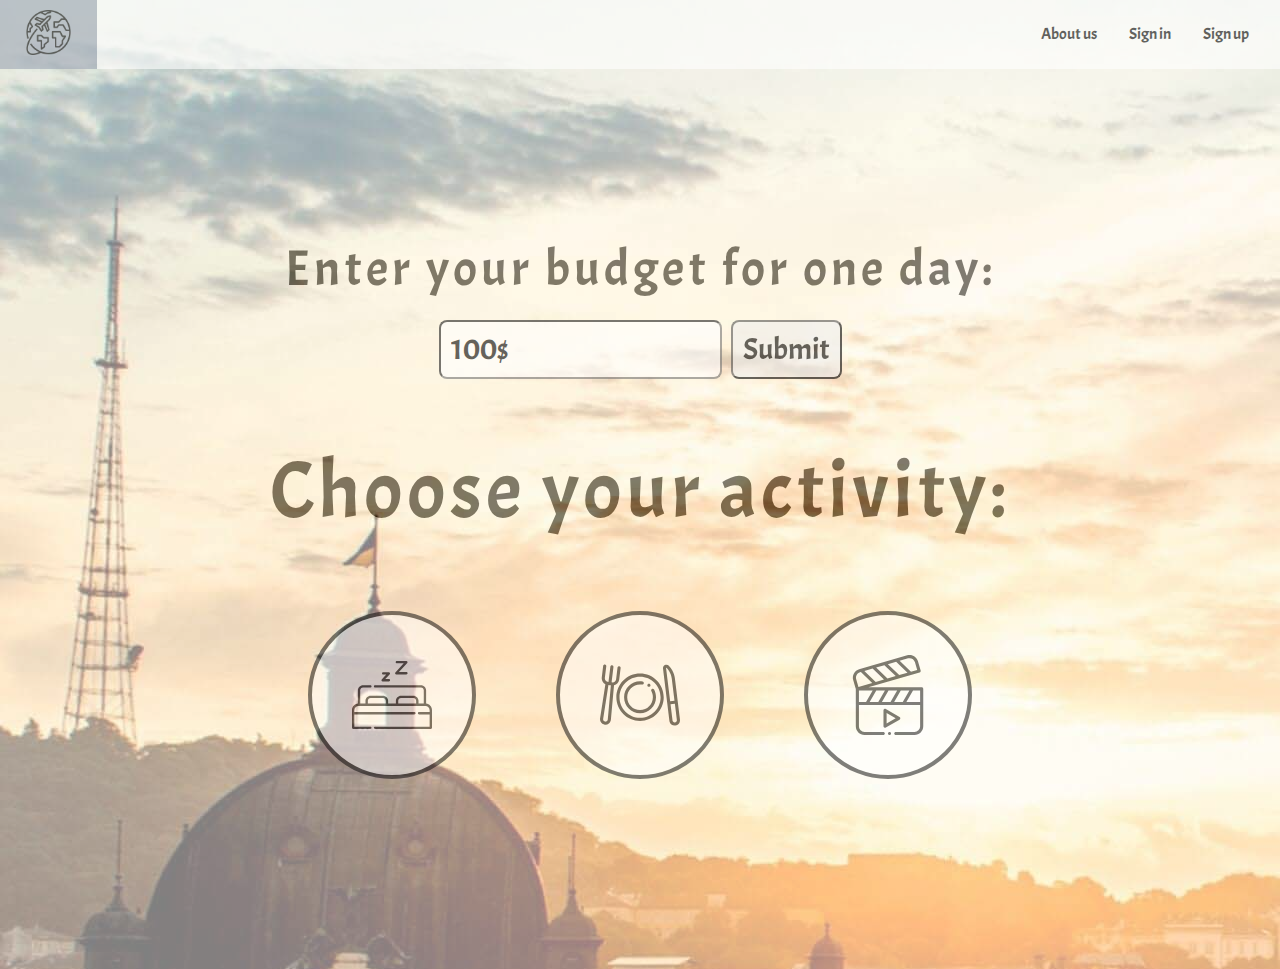
==== index.html @ ae99952b "modified media, bugs fixed" ====
<!DOCTYPE html>
<html lang="en">
<head>
    <meta charset="UTF-8">
    <meta name="viewport" content="width=device-width, initial-scale=1.0">
    <meta http-equiv="X-UA-Compatible" content="ie=edge">
    <title>Document</title>
    <link rel="stylesheet" href="https://fonts.googleapis.com/css?family=Roboto+Condensed:300i,400&display=swap" rel="stylesheet">
    <link href="https://fonts.googleapis.com/css?family=Acme|Molengo&display=swap" rel="stylesheet">

    <link rel="stylesheet" href="css/normalize.css">
    <link rel="stylesheet" href="css/style.css">
</head>
<body class="index">

    <div class="color-overlay">
    <video class="video-container" playsinline autoplay muted loop poster="img/background.jpg">
        <source src="video/video.mp4" type="video/mp4">
        <source src="video/video.webm" type="video/webm">
    </video>
    </div>

    <header class="header">
        <ul class="navbar">
            <li class="navbarLi"><a href="#">
                <img class="logo" src="img/around.png" alt="logo">
            </a></li>
            <div class="nav-cng">
                <li class="navbarLi"><a href="about.html">About us</a></li>
                <li class="navbarLi"><a href="login.html">Sign in</a></li>
                <li class="navbarLi"><a href="registration.html">Sign up</a></li>
            </div>
        </ul>
    </header>


    <section class="choise"> 
        <span class="textBudget"> 
            Enter your budget for one day: 
        </span> 
        <div class="bdg-ipt">
            <form class="budget_form">
                <div class="input">
                    <input class="input_budget" type="text" name="Budget" value="100$">
                    <button class="btn">Submit</button>
                </div>
            </form>
        </div>
        <br>
        <span class="textAct"> 
            Choose your activity: 
        </span>
        <div class="icons">
            <a class="images" href="hotels.html">
                <img src="img/sleep.svg" alt="Sleep">
            </a>
            <a class="images"  href="restaurants/restaurants.html">
                <img src="img/food.svg" alt="Eat">
            </a>
            <a class="images"  href="rest.html"> 
                <img src="img/cinema.svg" alt="Hang_out">
            </a>
        </div>
    </section>  
</body>
</html>
---- css/style.css ----
.index,
.about,
.rst,
.mainContent {
  font-family: 'Acme', sans-serif;
  background-repeat: no-repeat;
  width: 100%;
  height: 100vh;
  overflow: hidden;
}
.mainContent {
  background-color: #f3f3f3;
  background-size: cover;
  background-attachment: fixed;
}
.rst {
  background-image: url(../img/rst-background.jpg);
  background-size: cover;
}
.choise {
  width: 100%;
  height: 100vh;
  display: flex;
  flex-direction: column;
  align-items: center;
  justify-content: center;
  line-height: 2;
  letter-spacing: 4px;
}
.textBudget {
  color: black;
  font-size: 50px;
}
.input_budget {
  border-radius: 8px;
  padding: 10px;
}
.textAct {
  color: black;
  font-size: 80px;
}
.icons {
  display: flex;
  flex-direction: row;
  justify-content: center;
}
.input {
  opacity: 0.6;
  font-size: 30px;
}
.btn,
.filter-button {
  border-radius: 8px;
  padding: 10px;
}
.btn:hover,
.filter-button:hover {
  background-color: #9da6b5;
  cursor: pointer;
  opacity: 1;
}
.filter-button {
  margin: 0 auto;
  width: 150px;
  padding: 8px;
  text-align: center;
  opacity: 0.7;
  background-color: #d8d8da;
}
.images {
  height: 80px;
  background-color: white;
  opacity: 0.5;
  border: 4px solid black;
  border-radius: 50%;
  padding: 40px;
  margin: 40px;
}
.images img {
  height: 80px;
}
.images:hover {
  background-color: #9da6b5;
  cursor: pointer;
  box-shadow: 5px 3px 4px 2px black;
}
.navbar {
  list-style-type: none;
  margin: 0;
  padding: 0;
  overflow: hidden;
  background-color: white;
  opacity: 0.6;
  z-index: 1;
}
.navbar .navbarLi {
  float: left;
}
.navbar ul {
  list-style-type: none;
  margin: 0;
  padding: 0;
  overflow: hidden;
  background-color: white;
  opacity: 0.6;
}
.navbarLi {
  float: left;
}
.navbarLi a {
  color: black;
  text-align: center;
  padding: 29px 16px;
  text-decoration: none;
}
.nav-cng {
  display: flex;
  justify-content: flex-end;
  text-align: center;
  align-items: center;
  padding-right: 15px;
  margin-top: 25px;
}
.navbarLi a:hover {
  background-color: #9da6b5;
  cursor: pointer;
}
.nav-cng .navbarLi a:hover {
  height: 100%;
  cursor: pointer;
  background-color: #9da6b5;
  z-index: 1;
}
.logo {
  width: 45px;
  height: 45px;
  margin: 10px;
}
.nav-cng {
  display: flex;
  justify-content: flex-end;
  text-align: center;
  align-items: center;
  padding-right: 15px;
  margin-top: 25px;
}
.navbarLi:hover {
  cursor: pointer;
  background-color: #9da6b5;
}
.rgt {
  position: relative;
  display: flex;
  flex-direction: column;
  align-items: flex-start;
  justify-content: flex-start;
  overflow: hidden;
}
.rgt-form {
  padding-left: 400px;
}
.rgt-form ::placeholder {
  color: black;
  opacity: 0.8;
}
.rgt .createText {
  padding-left: 300px;
  font-size: 70px;
  font-family: 'Acme', sans-serif;
  color: black;
  margin-bottom: 10px;
}
.input-rgt {
  opacity: 0.8;
  font-size: 20px;
}
#crt {
  background-color: #9da6b5;
}
.input-rgt input {
  padding-left: 15px;
  margin-top: 10px;
  height: 30px;
  width: 400px;
  border-radius: 8px;
}
#btn {
  margin-left: 220px;
  border-radius: 12px;
  width: 200px;
  height: 30px;
}
#btn:hover {
  cursor: pointer;
  background-color: #9da6b5;
}
.video-container {
  position: absolute;
  top: 0;
  left: 0;
  right: 0;
}
.color-overlay {
  position: fixed;
  top: 0;
  left: 0;
  right: 0;
  background-color: lightblue;
  width: 100%;
  height: 100vh;
  opacity: 0.5;
}
.main_section {
  display: flex;
  justify-content: center;
  align-items: center;
  margin: 0 auto;
  height: 95%;
  width: 75%;
}
.history,
.tourists,
.contacts {
  width: 20%;
  height: 55%;
  display: flex;
  flex-direction: column;
  align-items: center;
  justify-content: flex-end;
  text-align: center;
  padding-bottom: 20px;
  font-size: 40px;
  background-color: white;
  opacity: 0.8;
  background-size: contain;
  border-radius: 25px;
  margin: 25px;
  transition: 0;
  -moz-transition: all 1s ease-out;
  -o-transition: all 1s ease-out;
  -webkit-transition: all 1s ease-out;
}
.history {
  background-image: url(../img/history.png);
  background-repeat: no-repeat;
  overflow: hidden;
}
.tourists {
  background-image: url(../img/plane.png);
  background-repeat: no-repeat;
  overflow: hidden;
}
.contacts {
  background-image: url(../img/contacts.png);
  background-repeat: no-repeat;
  overflow: hidden;
}
.history:hover,
.tourists:hover,
.contacts:hover {
  transform: 0;
  -webkit-transform: scale(1.1);
  -moz-transform: scale(1.1);
  -o-transform: scale(1.1);
  height: 550px;
}
.inform {
  padding: 5px;
  font-size: 20px;
  visibility: hidden;
}
.history:hover .inform,
.tourists:hover .inform,
.contacts:hover .inform {
  visibility: visible;
}
.basket {
  font-size: 40px;
  display: flex;
  flex-direction: column;
  align-items: center;
  justify-content: center;
  margin-top: 30px;
  padding: 30px;
  border: 1px solid black;
  border-radius: 20px;
  opacity: 0.6;
  background-color: white;
  width: 50%;
  margin-left: 20%;
}
.user_choise {
  list-style-type: none;
  display: flex;
  flex-direction: column;
  padding: 0;
}
@media screen and (max-width: 1650px) {
  .history,
  .tourists,
  .contacts {
    width: 30%;
    height: 47%;
    padding-left: 10px;
    padding-right: 10px;
  }
  .inform {
    padding: 5px;
  }
}
@media screen and (max-width: 1300px) {
  .history,
  .tourists,
  .contacts {
    height: 40%;
  }
}
@media screen and (max-width: 1000px) {
  .main_section {
    flex-direction: column;
  }
  .history,
  .tourists,
  .contacts {
    width: 20%;
    flex-direction: row;
    height: 15%;
    padding: 30px;
    padding-left: 170px;
    background-size: 150px 150px;
    background-position: left;
    font-size: 25px;
  }
  .history:hover,
  .tourists:hover,
  .contacts:hover {
    height: 20%;
    width: 80%;
    margin: 80px;
    background-size: 90px 90px;
    background-position: top left;
    font-size: 30px;
    padding-top: 40px;
    padding-left: 20px;
    padding-right: 10px;
  }
  .history:hover {
    margin-top: 80px;
    margin-bottom: 30px;
  }
  .contacts:hover {
    margin-top: 30px;
    margin-bottom: 80px;
  }
  .tourists:hover {
    margin-top: 30px;
    margin-bottom: 30px;
  }
  .inform {
    height: 150px;
    padding: 30px;
    overflow: scroll;
    overflow-x: hidden;
  }
}
@media screen and (max-width: 500px) {
  .navbar {
    display: block;
  }
  .nav-cng {
    display: none;
  }
  .history,
  .tourists,
  .contacts {
    width: 10%;
    font-size: 20px;
    background-size: 100px 100px;
    height: 10%;
    margin: 5px;
  }
  .history:hover,
  .tourists:hover,
  .contacts:hover {
    padding-left: 5px;
    padding-right: 0;
    width: 90%;
    height: 40%;
    background-size: 0;
  }
  .history:hover .titleInform,
  .tourists:hover .titleInform,
  .contacts:hover .titleInform {
    display: none;
  }
  .inform {
    margin-top: 50px;
    margin-bottom: 50px;
    font-size: 15px;
  }
}
@media only screen and (max-width: 740px) {
  .textAct {
    justify-content: center;
    text-align: center;
  }
  .textBudget {
    text-align: center;
  }
}
@media only screen and (max-width: 700px) {
  a.images {
    margin: 20px;
    padding: 35px;
  }
  .choice {
    line-height: 1.5;
  }
}
@media only screen and (max-width: 570px) {
  a.images {
    margin: 15px;
    padding: 15px;
  }
}
@media only screen and (max-width: 450px) {
  .bdg-ipt {
    text-align: center;
  }
  .icons {
    flex-direction: column;
  }
  .textAct {
    line-height: 1.2;
    font-size: 60px;
  }
  .index {
    overflow-y: scroll;
  }
  .textBudget {
    margin-bottom: 50px;
    line-height: 1.3;
    font-size: 40px;
    margin-top: 10px;
  }
  .input {
    font-size: 25px;
  }
  .input_budget {
    margin-bottom: 10px;
  }
}
@media only screen and (max-width: 850px) {
  .rgt .createText {
    padding-left: 50px;
  }
  .rgt .rgt-form {
    padding-left: 50px;
  }
}
@media only screen and (max-width: 480px) {
  .input-rgt input {
    width: 300px;
  }
  #btn {
    width: 100px;
  }
}
@media screen and (max-width: 400px) {
  .rgt .createText {
    margin-top: 100px;
    font-size: 50px;
  }
  .input-rgt input {
    width: 220px;
    font-size: 18px;
    margin-bottom: 15px;
  }
  #btn {
    margin-left: 140px;
  }
}
main {
  display: flex;
  justify-content: center;
}
footer {
  background-color: black;
  color: white;
  padding: 30px;
  text-align: center;
}
.img-hotel {
  width: 100%;
}
.wave-block {
  display: flex;
  justify-content: space-between;
  margin: 10px;
  max-width: 1151px;
}
.preferences {
  width: 50%;
  display: flex;
  align-self: flex-start;
  margin-right: 10px;
  box-shadow: 10px 10px 7px -8px #8f8f8f;
  border-radius: 15px;
  background-color: white;
}
.hotel-container {
  display: flex;
  flex-direction: column;
  box-shadow: 10px 10px 7px -8px #8f8f8f;
  border-radius: 12px;
  background-color: white;
  padding: 10px;
}
.hotel-container:nth-child(2) {
  margin-bottom: 20px;
  margin-top: 20px;
}
.rating {
  align-self: flex-end;
  font-size: 1.2em;
}
.hotel {
  display: flex;
}
fieldset {
  border: 0 none;
}
form {
  display: flex;
  flex-direction: column;
  justify-content: space-between;
  width: 100%;
}
.check-item {
  display: flex;
  justify-content: space-between;
  margin: 10px;
  user-select: none;
}
fieldset {
  display: block;
}
.choose-pref {
  margin: 0 auto 10px auto;
  font-size: 1.2rem;
  text-align: center;
}
.form-container {
  padding: 20px;
  display: flex;
  flex-direction: column;
}
.filter-button:active {
  outline: none !important;
  border-top-width: 2px;
  border-right-width: 2px;
  border-bottom-width: 1px;
}
.filter-button:hover {
  box-shadow: inset 0 0 100px 100px rgba(255, 255, 255, 0.1);
}
.filter-button:focus {
  outline: none;
}
.form-preferences {
  display: flex;
  width: 100%;
}
label,
[type="checkbox"] {
  cursor: pointer;
}
.rating-star {
  display: none;
}
.rating-star:checked + i {
  color: yellow;
}
.rating-star:checked + i {
  color: yellow;
}
i.fa-star:hover {
  color: yellow;
}
.fa-wifi,
.fa-map-marker {
  color: #2929f8;
}
.nav-container {
  display: none;
}
.container-img {
  align-self: center;
  width: 95%;
  height: 100%;
}
.description {
  display: flex;
  flex-direction: column;
  padding-left: 15px;
  width: 100%;
}
.name-hotel {
  align-self: center;
}
.servises {
  display: flex;
  justify-content: space-between;
  padding: 5px;
}
@media screen and (max-width: 783px) {
  .hotel {
    display: flex;
    flex-direction: column;
  }
  .container-img {
    margin: 0 auto;
    width: 100%;
  }
  .img-hotel {
    width: 100%;
    height: auto;
  }
  .rating {
    margin-bottom: 10px;
  }
  .description {
    padding: 0;
  }
}
@media screen and (max-width: 600px) {
  .nav-container {
    display: block;
  }
  .preferences {
    display: none;
  }
  .hamburger {
    display: none;
    z-index: 2;
  }
  .nav-icon {
    margin: 1em;
    width: 35px;
  }
  .nav-icon:after,
  .nav-icon:before,
  .nav-icon div {
    background-color: #fff;
    border-radius: 3px;
    content: '';
    display: block;
    height: 3px;
    margin: 4px 0;
    transition: all 0.2s ease-in-out;
  }
  .hamburger:checked + .nav-icon:before {
    transform: translateY(7px) rotate(135deg);
  }
  .hamburger:checked + .nav-icon::after {
    transform: translateY(-7px) rotate(-135deg);
  }
  .hamburger:checked + .nav-icon div {
    transform: scale(0);
  }
  .nav-container {
    position: fixed;
    width: 100%;
    top: 0;
    background-color: black;
  }
  .small-screen {
    display: block;
    width: 80%;
    margin: 0 auto;
  }
  .preferences.small-screen {
    min-width: auto;
  }
  main {
    margin-top: 400px;
  }
}
@media screen and (max-width: 977px) {
  .preferences {
    min-width: 230px;
  }
}
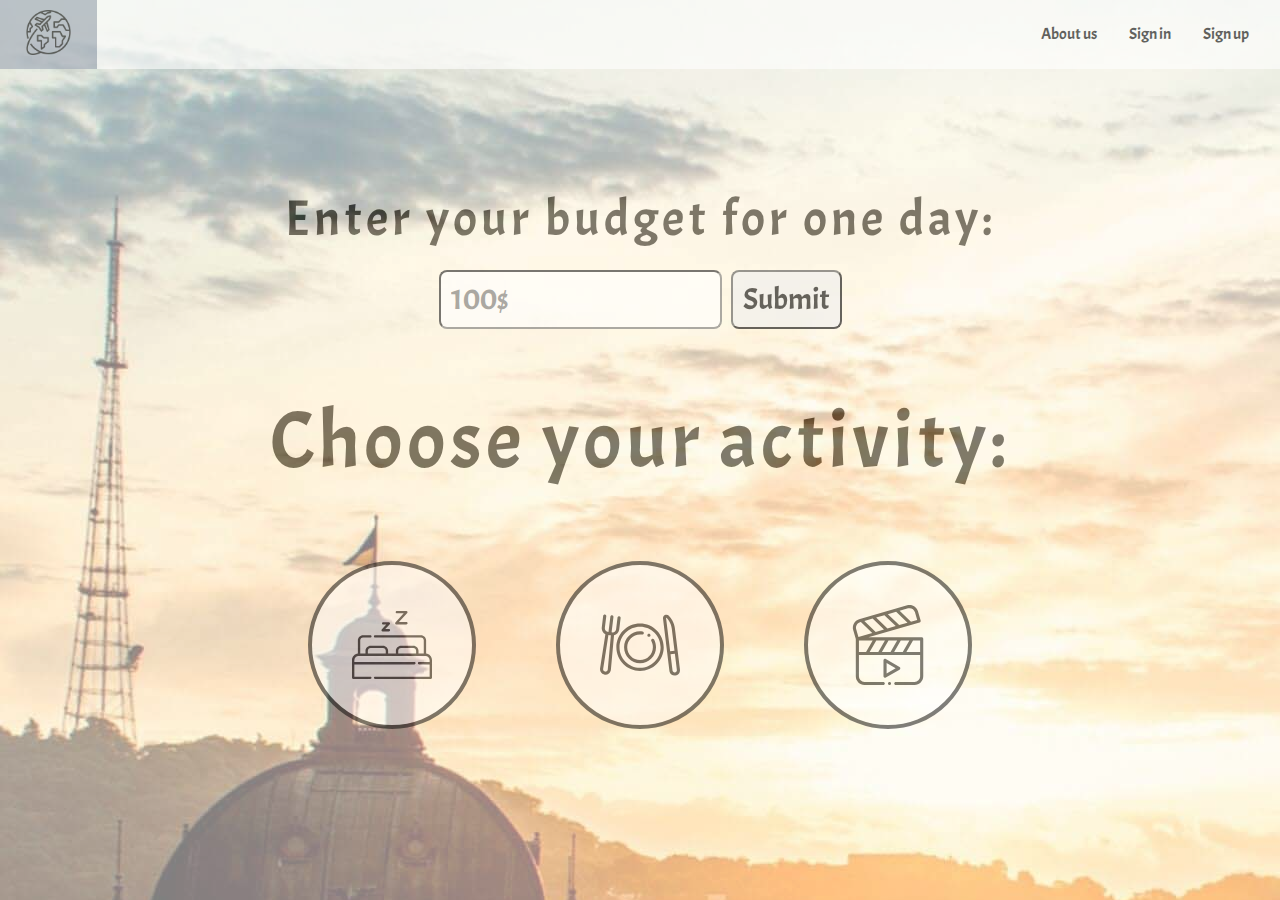
==== commit cf1d3c76: "index changed" ====
--- a/index.html
+++ b/index.html
@@ -7,7 +7,6 @@
     <title>Document</title>
     <link rel="stylesheet" href="https://fonts.googleapis.com/css?family=Roboto+Condensed:300i,400&display=swap" rel="stylesheet">
     <link href="https://fonts.googleapis.com/css?family=Acme|Molengo&display=swap" rel="stylesheet">
-
     <link rel="stylesheet" href="css/normalize.css">
     <link rel="stylesheet" href="css/style.css">
 </head>
@@ -41,7 +40,7 @@
         <div class="bdg-ipt">
             <form class="budget_form">
                 <div class="input">
-                    <input class="input_budget" type="text" name="Budget" value="100$">
+                    <input class="input_budget" type="text" name="Budget" placeholder="100$">
                     <button class="btn">Submit</button>
                 </div>
             </form>
@@ -54,7 +53,7 @@
             <a class="images" href="hotels.html">
                 <img src="img/sleep.svg" alt="Sleep">
             </a>
-            <a class="images"  href="restaurants/restaurants.html">
+            <a class="images"  href="restaurants.html">
                 <img src="img/food.svg" alt="Eat">
             </a>
             <a class="images"  href="rest.html"> 
--- a/css/style.css
+++ b/css/style.css
@@ -19,13 +19,13 @@
 }
 .choise {
   width: 100%;
-  height: 100vh;
   display: flex;
   flex-direction: column;
   align-items: center;
   justify-content: center;
   line-height: 2;
   letter-spacing: 4px;
+  margin-top: 100px;
 }
 .textBudget {
   color: black;
@@ -267,7 +267,7 @@
 .inform {
   padding: 5px;
   font-size: 20px;
-  visibility: hidden;
+  visibility: collapse;
 }
 .history:hover .inform,
 .tourists:hover .inform,
@@ -497,10 +497,8 @@
   display: flex;
   justify-content: space-between;
   margin: 10px;
-  max-width: 1151px;
 }
 .preferences {
-  width: 50%;
   display: flex;
   align-self: flex-start;
   margin-right: 10px;
@@ -591,6 +589,9 @@
 .fa-map-marker {
   color: #2929f8;
 }
+.fa-check-circle {
+  color: #28a745;
+}
 .nav-container {
   display: none;
 }
@@ -599,6 +600,47 @@
   width: 95%;
   height: 100%;
 }
+.additional-information {
+  opacity: 0;
+  margin: 0;
+  color: white;
+  display: flex;
+  justify-content: center;
+  align-items: center;
+}
+.additional-information p {
+  padding: 30px;
+  line-height: 1.3em;
+  text-align: center;
+}
+.container-img {
+  background-size: 100% 100%;
+  background-repeat: no-repeat;
+  background-position: center;
+  height: 250px;
+}
+.container-img-hotels {
+  background-image: url(../img/double2-slide.jpg);
+}
+.container-img-restaurants {
+  background-image: url(../img/rest1.jpg);
+}
+.container-img:hover > .additional-information {
+  opacity: 1;
+  transition: opacity 0.5s linear;
+  height: 100%;
+  background-color: black;
+  opacity: 0.7;
+}
+.container-img-rest-one {
+  background-image: url(../img/cinema.jpg);
+}
+.container-img-rest-two {
+  background-image: url(../img/LvivOperaTheater-2b.jpg);
+}
+.container-img-rest-three {
+  background-image: url(../img/stadion.jpg);
+}
 .description {
   display: flex;
   flex-direction: column;
@@ -636,6 +678,7 @@
 @media screen and (max-width: 600px) {
   .nav-container {
     display: block;
+    padding-bottom: 20px;
   }
   .preferences {
     display: none;
@@ -682,8 +725,8 @@
   .preferences.small-screen {
     min-width: auto;
   }
-  main {
-    margin-top: 400px;
+  .main-container {
+    margin-top: 420px;
   }
 }
 @media screen and (max-width: 977px) {
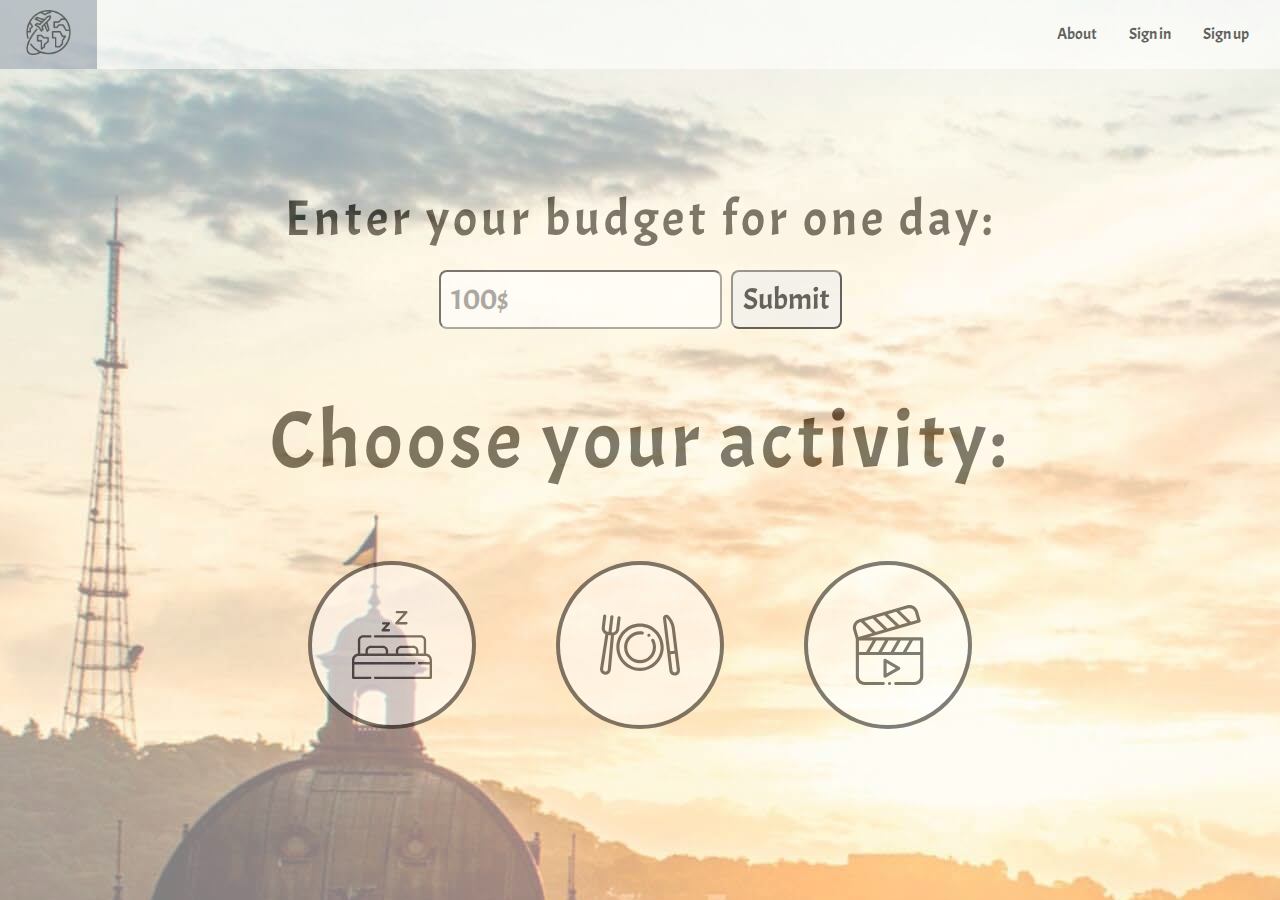
==== commit 16d01cb0: "added titles" ====
--- a/index.html
+++ b/index.html
@@ -4,7 +4,7 @@
     <meta charset="UTF-8">
     <meta name="viewport" content="width=device-width, initial-scale=1.0">
     <meta http-equiv="X-UA-Compatible" content="ie=edge">
-    <title>Document</title>
+    <title>Lviv Vacation</title>
     <link rel="stylesheet" href="https://fonts.googleapis.com/css?family=Roboto+Condensed:300i,400&display=swap" rel="stylesheet">
     <link href="https://fonts.googleapis.com/css?family=Acme|Molengo&display=swap" rel="stylesheet">
     <link rel="stylesheet" href="css/normalize.css">
@@ -25,7 +25,7 @@
                 <img class="logo" src="img/around.png" alt="logo">
             </a></li>
             <div class="nav-cng">
-                <li class="navbarLi"><a href="about.html">About us</a></li>
+                <li class="navbarLi"><a href="about.html">About</a></li>
                 <li class="navbarLi"><a href="login.html">Sign in</a></li>
                 <li class="navbarLi"><a href="registration.html">Sign up</a></li>
             </div>
--- a/css/style.css
+++ b/css/style.css
@@ -12,6 +12,7 @@
   background-color: #f3f3f3;
   background-size: cover;
   background-attachment: fixed;
+  overflow: scroll;
 }
 .rst {
   background-image: url(../img/rst-background.jpg);
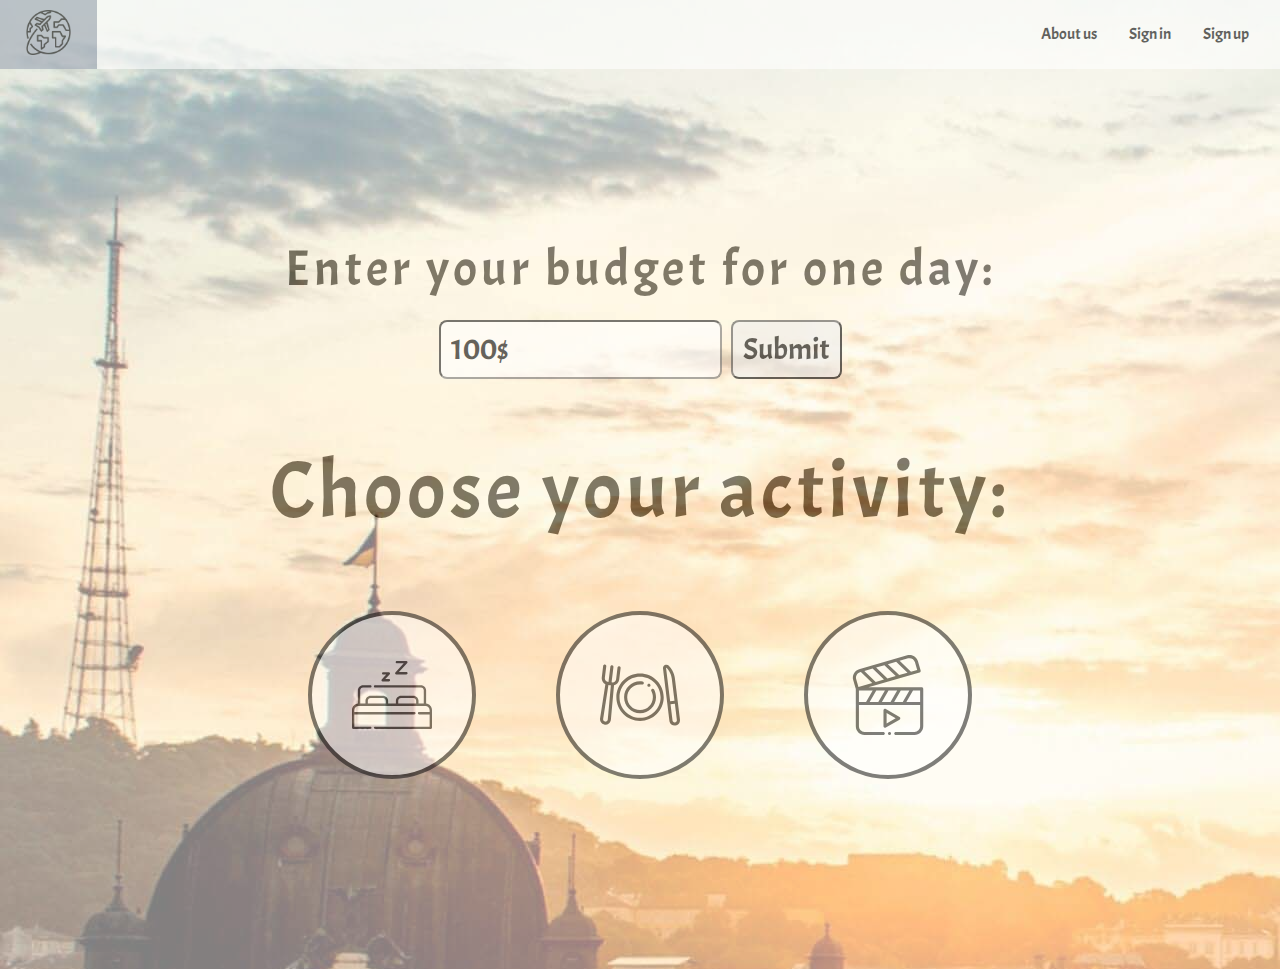
==== commit eb3ce868: "add favicon icon" ====
--- a/index.html
+++ b/index.html
@@ -4,9 +4,11 @@
     <meta charset="UTF-8">
     <meta name="viewport" content="width=device-width, initial-scale=1.0">
     <meta http-equiv="X-UA-Compatible" content="ie=edge">
-    <title>Lviv Vacation</title>
+    <title>Document</title>
+    <link rel="shortcut icon" type="image/png" href="../img/around.png"/>
     <link rel="stylesheet" href="https://fonts.googleapis.com/css?family=Roboto+Condensed:300i,400&display=swap" rel="stylesheet">
     <link href="https://fonts.googleapis.com/css?family=Acme|Molengo&display=swap" rel="stylesheet">
+
     <link rel="stylesheet" href="css/normalize.css">
     <link rel="stylesheet" href="css/style.css">
 </head>
@@ -25,7 +27,7 @@
                 <img class="logo" src="img/around.png" alt="logo">
             </a></li>
             <div class="nav-cng">
-                <li class="navbarLi"><a href="about.html">About</a></li>
+                <li class="navbarLi"><a href="about.html">About us</a></li>
                 <li class="navbarLi"><a href="login.html">Sign in</a></li>
                 <li class="navbarLi"><a href="registration.html">Sign up</a></li>
             </div>
@@ -40,7 +42,7 @@
         <div class="bdg-ipt">
             <form class="budget_form">
                 <div class="input">
-                    <input class="input_budget" type="text" name="Budget" placeholder="100$">
+                    <input class="input_budget" type="text" name="Budget" value="100$">
                     <button class="btn">Submit</button>
                 </div>
             </form>
@@ -53,7 +55,7 @@
             <a class="images" href="hotels.html">
                 <img src="img/sleep.svg" alt="Sleep">
             </a>
-            <a class="images"  href="restaurants.html">
+            <a class="images"  href="restaurants/restaurants.html">
                 <img src="img/food.svg" alt="Eat">
             </a>
             <a class="images"  href="rest.html"> 
--- a/css/style.css
+++ b/css/style.css
@@ -20,13 +20,13 @@
 }
 .choise {
   width: 100%;
+  height: 100vh;
   display: flex;
   flex-direction: column;
   align-items: center;
   justify-content: center;
   line-height: 2;
   letter-spacing: 4px;
-  margin-top: 100px;
 }
 .textBudget {
   color: black;
@@ -268,7 +268,7 @@
 .inform {
   padding: 5px;
   font-size: 20px;
-  visibility: collapse;
+  visibility: hidden;
 }
 .history:hover .inform,
 .tourists:hover .inform,
@@ -634,13 +634,13 @@
   opacity: 0.7;
 }
 .container-img-rest-one {
-  background-image: url(../img/cinema.jpg);
+  background-image: url(/img/cinema.jpg);
 }
 .container-img-rest-two {
-  background-image: url(../img/LvivOperaTheater-2b.jpg);
+  background-image: url(/img/LvivOperaTheater-2b.jpg);
 }
 .container-img-rest-three {
-  background-image: url(../img/stadion.jpg);
+  background-image: url(/img/stadion.jpg);
 }
 .description {
   display: flex;
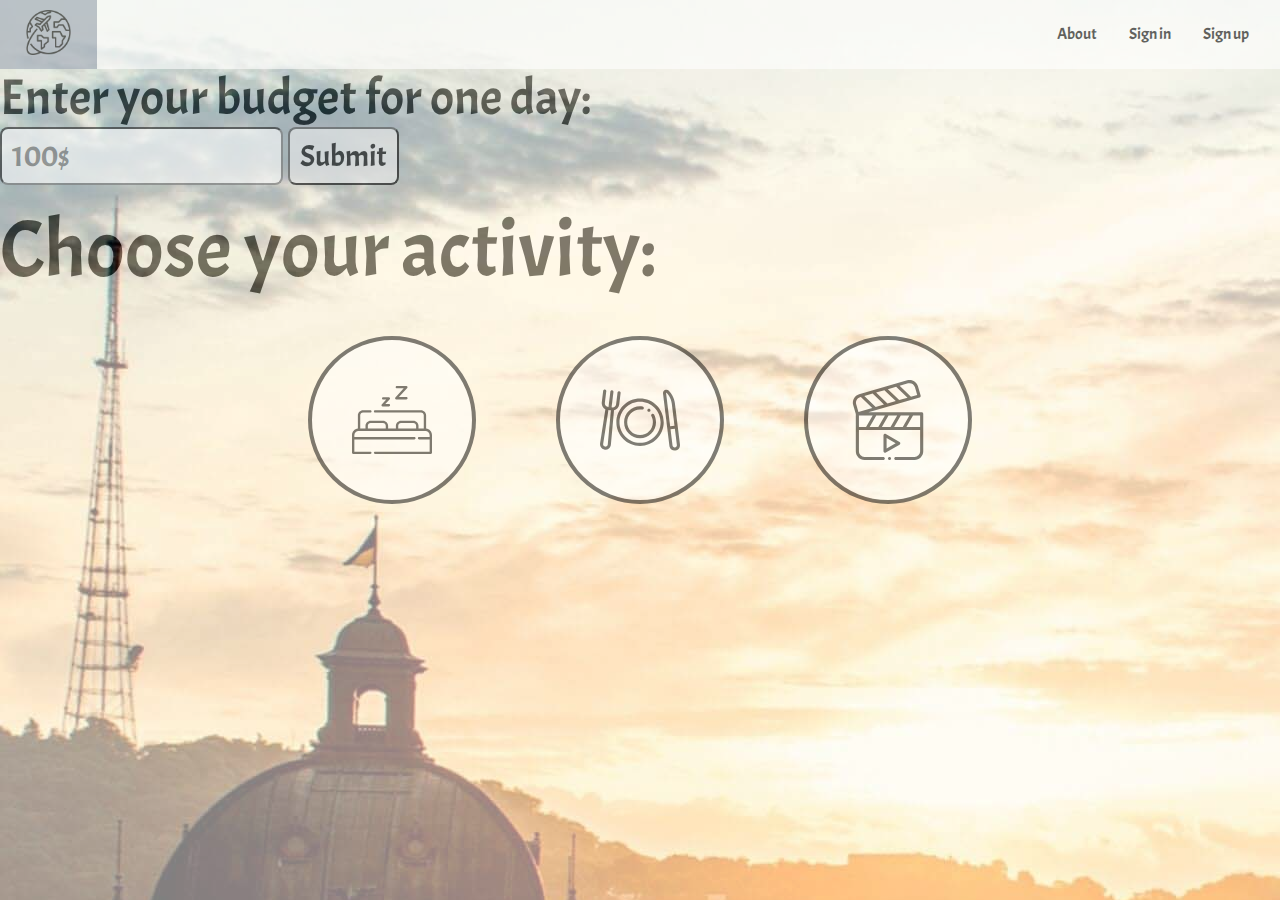
==== commit 6045223a: "added favicon" ====
--- a/index.html
+++ b/index.html
@@ -4,11 +4,10 @@
     <meta charset="UTF-8">
     <meta name="viewport" content="width=device-width, initial-scale=1.0">
     <meta http-equiv="X-UA-Compatible" content="ie=edge">
-    <title>Document</title>
-    <link rel="shortcut icon" type="image/png" href="../img/around.png"/>
+    <title>Lviv Vacation</title>
+    <link rel="shortcut icon" type="image/png" href="/img/around.png"/>
     <link rel="stylesheet" href="https://fonts.googleapis.com/css?family=Roboto+Condensed:300i,400&display=swap" rel="stylesheet">
     <link href="https://fonts.googleapis.com/css?family=Acme|Molengo&display=swap" rel="stylesheet">
-
     <link rel="stylesheet" href="css/normalize.css">
     <link rel="stylesheet" href="css/style.css">
 </head>
@@ -27,7 +26,7 @@
                 <img class="logo" src="img/around.png" alt="logo">
             </a></li>
             <div class="nav-cng">
-                <li class="navbarLi"><a href="about.html">About us</a></li>
+                <li class="navbarLi"><a href="about.html">About</a></li>
                 <li class="navbarLi"><a href="login.html">Sign in</a></li>
                 <li class="navbarLi"><a href="registration.html">Sign up</a></li>
             </div>
@@ -35,14 +34,14 @@
     </header>
 
 
-    <section class="choise"> 
+    <section class="choice"> 
         <span class="textBudget"> 
             Enter your budget for one day: 
         </span> 
         <div class="bdg-ipt">
             <form class="budget_form">
                 <div class="input">
-                    <input class="input_budget" type="text" name="Budget" value="100$">
+                    <input class="input_budget" type="text" name="Budget" placeholder="100$">
                     <button class="btn">Submit</button>
                 </div>
             </form>
@@ -55,7 +54,7 @@
             <a class="images" href="hotels.html">
                 <img src="img/sleep.svg" alt="Sleep">
             </a>
-            <a class="images"  href="restaurants/restaurants.html">
+            <a class="images"  href="restaurants.html">
                 <img src="img/food.svg" alt="Eat">
             </a>
             <a class="images"  href="rest.html"> 
